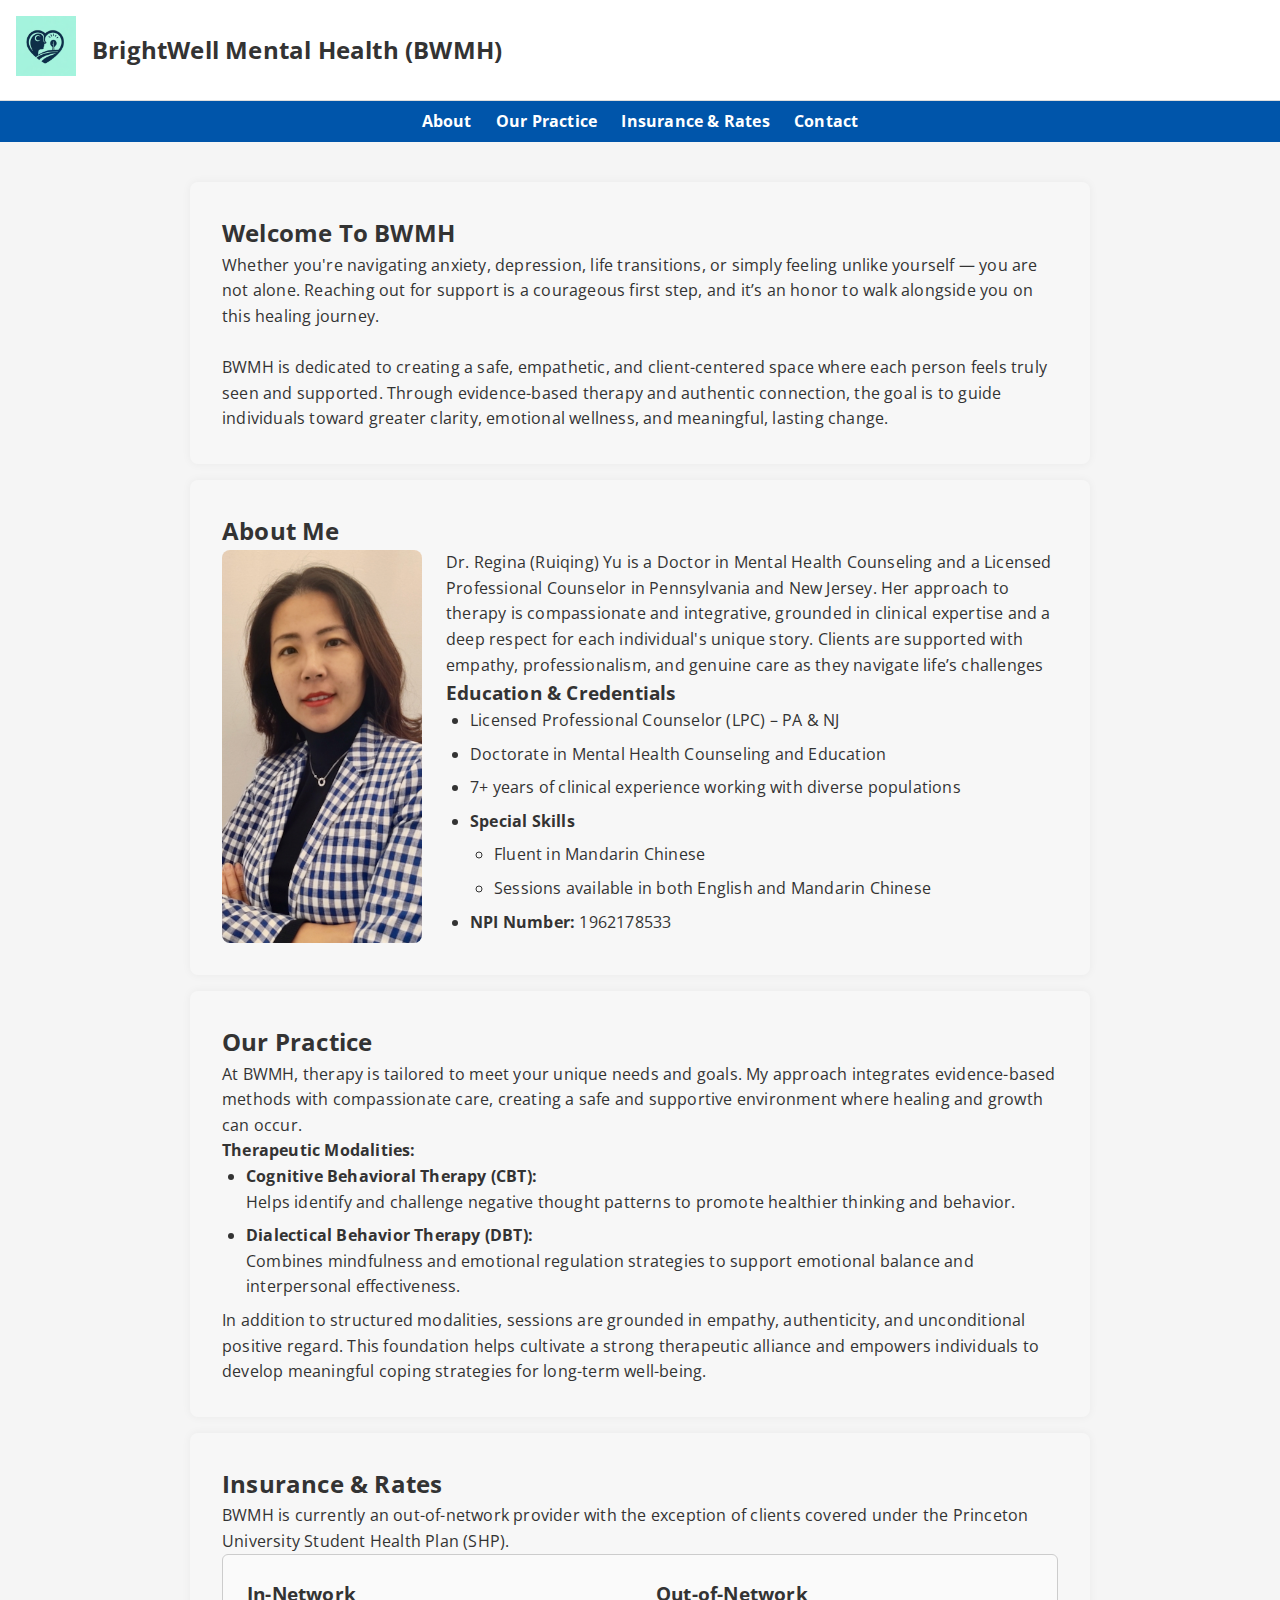
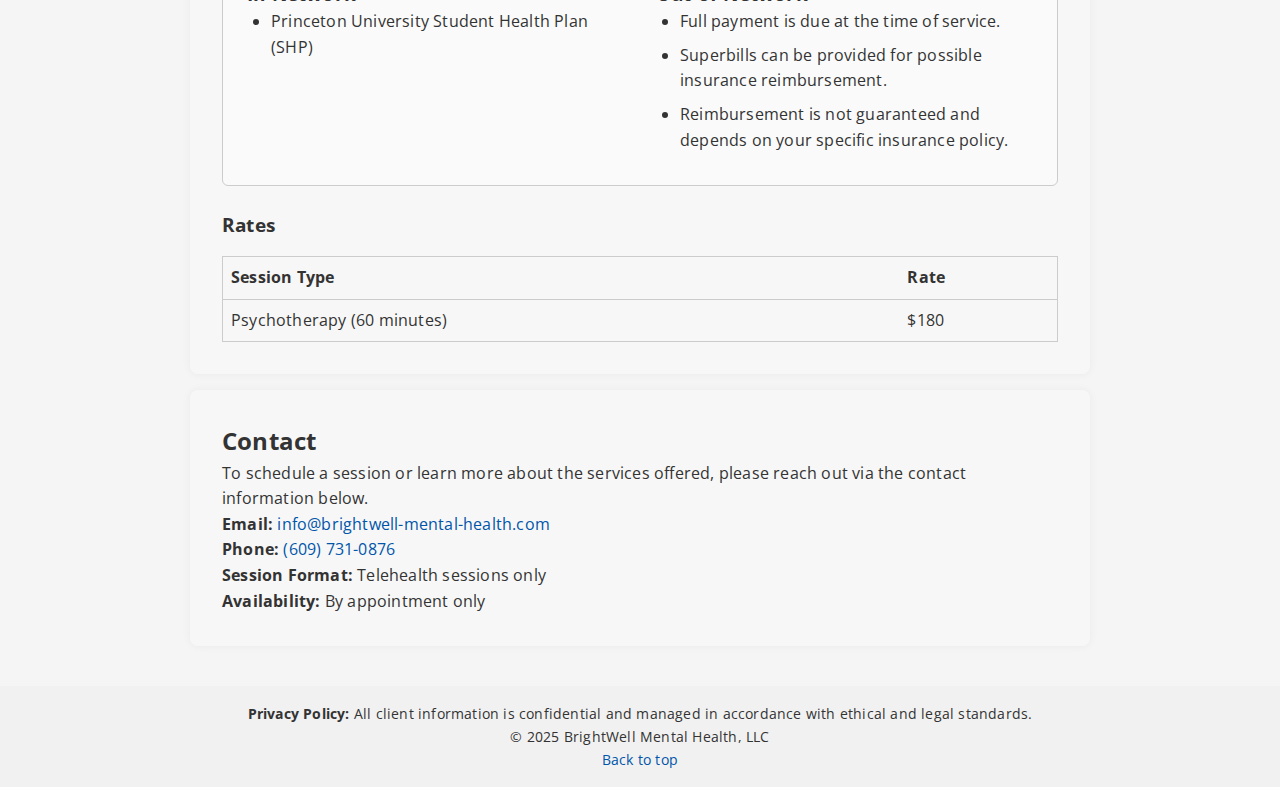
==== index.html @ 5bcbebc6 "add 404 and skills" ====
<!DOCTYPE html>
<html lang="en">
<head>
  <meta charset="UTF-8" />
  <meta name="viewport" content="width=device-width, initial-scale=1.0" />
  <meta name="description" content="BrightWell Mental Health - Providing telehealth therapy for individuals and couples. Specializing in CBT, DBT, and holistic wellness." />
  <meta name="keywords" content="counseling, therapist, CBT, DBT, mental health, telehealth therapy, online therapy" />
  <meta name="author" content="BrightWell Mental Health" />

  <!-- Open Graph -->
  <meta property="og:title" content="BrightWell Mental Health" />
  <meta property="og:description" content="Compassionate telehealth therapy specializing in CBT, DBT, and holistic mental wellness." />
  <meta property="og:image" content="BWMH_Web_Logo_Optimized.png" />
  <meta property="og:type" content="website" />

  <!-- Twitter Card -->
  <meta name="twitter:card" content="summary_large_image" />
  <meta name="twitter:title" content="BrightWell Mental Health" />
  <meta name="twitter:description" content="Accessible telehealth therapy for individuals and couples." />
  <meta name="twitter:image" content="BWMH_Web_Logo_Optimized.png" />

  <title>BrightWell Mental Health</title>
  <link rel="preconnect" href="https://fonts.googleapis.com">
  <link rel="preconnect" href="https://fonts.gstatic.com" crossorigin>
  <link href="https://fonts.googleapis.com/css2?family=Open+Sans:wght@400;600&display=swap" rel="stylesheet">
  <link rel="stylesheet" href="style.css" />
  <link rel="icon" href="favicon.ico" type="image/x-icon" />

  <script async src="https://www.googletagmanager.com/gtag/js?id=G-092012080408"></script>
  <script>
    window.dataLayer = window.dataLayer || [];
    function gtag() {
      dataLayer.push(arguments);
    }
    gtag("js", new Date());
    gtag("config", "G-092012080408");
  </script>
</head>

<body id="top">
  <header class="site-header">
    <a href="#" class="logo-link">
      <img src="BWMH_Web_Logo_Optimized.png" alt="BWMH Logo" class="site-logo" />
    </a>
    <h1 class="site-title">BrightWell Mental Health (BWMH)</h1>
  </header>

  <nav role="navigation">
    <a href="#about">About</a>
    <a href="#services">Our Practice</a>
    <a href="#insurance-payment">Insurance & Rates</a>
    <a href="#contact">Contact</a>
  </nav>

  <main>
    <section id="welcome">
      <h2>Welcome To BWMH</h2>
      <p>Whether you're navigating anxiety, depression, life transitions, or simply feeling unlike yourself — you are not alone. Reaching out for support is a courageous first step, and it’s an honor to walk alongside you on this healing journey.</p><br>
      <p>BWMH is dedicated to creating a safe, empathetic, and client-centered space where each person feels truly seen and supported. Through evidence-based therapy and authentic connection, the goal is to guide individuals toward greater clarity, emotional wellness, and meaningful, lasting change.</p>
    </section>

    <section id="about">
      <h2>About Me</h2>
      <div class="about-content">
        <img src="Ruiqing.jpeg" alt="Licensed Professional Counselor Ruiqing Yu" class="about-photo" />
        <div class="about-text">
          <p>Dr. Regina (Ruiqing) Yu is a Doctor in Mental Health Counseling and a Licensed Professional Counselor in Pennsylvania and New Jersey. Her approach to therapy is compassionate and integrative, grounded in clinical expertise and a deep respect for each individual's unique story. Clients are supported with empathy, professionalism, and genuine care as they navigate life’s challenges</p>
          <h3>Education & Credentials</h3>
          <ul>
            <li>Licensed Professional Counselor (LPC) – PA & NJ</li>
            <li>Doctorate in Mental Health Counseling and Education</li>
            <li>7+ years of clinical experience working with diverse populations</li>
            <li><Strong>Special Skills</Strong></li>
            <ul>
              <li>Fluent in Mandarin Chinese</li>
              <li>Sessions available in both English and Mandarin Chinese</li>
            </ul>
            <li><strong>NPI Number:</strong> 1962178533</li>
          </ul>
        </div>
      </div>
    </section>

    <section id="services">
      <h2>Our Practice</h2>
      <p>At BWMH, therapy is tailored to meet your unique needs and goals. My approach integrates evidence-based methods with compassionate care, creating a safe and supportive environment where healing and growth can occur.</p>
      <p><strong>Therapeutic Modalities:</strong></p>
      <ul>
        <li><strong>Cognitive Behavioral Therapy (CBT):</strong> <br>Helps identify and challenge negative thought patterns to promote healthier thinking and behavior.</li>
        <li><strong>Dialectical Behavior Therapy (DBT):</strong> <br>Combines mindfulness and emotional regulation strategies to support emotional balance and interpersonal effectiveness.</li>
      </ul>
      <p>In addition to structured modalities, sessions are grounded in empathy, authenticity, and unconditional positive regard. This foundation helps cultivate a strong therapeutic alliance and empowers individuals to develop meaningful coping strategies for long-term well-being.</p>
    </section>

    <section id="insurance-payment">
      <h2>Insurance & Rates</h2>
      <p>BWMH is currently an out-of-network provider with the exception of clients covered under the Princeton University Student Health Plan (SHP).</p>

      <div class="insurance-box">
        <div style="display: flex; flex-wrap: wrap; gap: 2rem;">
          <div style="flex: 1; min-width: 250px;">
            <h3>In-Network</h3>
            <ul>
              <li>Princeton University Student Health Plan (SHP)</li>
            </ul>
          </div>
          <div style="flex: 1; min-width: 250px;">
            <h3>Out-of-Network</h3>
            <ul>
              <li>Full payment is due at the time of service.</li>
              <li>Superbills can be provided for possible insurance reimbursement.</li>
              <li>Reimbursement is not guaranteed and depends on your specific insurance policy.</li>
            </ul>
          </div>
        </div>
      </div>

      <h3>Rates</h3>
      <table>
        <tr>
          <th>Session Type</th>
          <th>Rate</th>
        </tr>
        <tr>
          <td>Psychotherapy (60 minutes)</td>
          <td>$180</td>
        </tr>
      </table>
    </section>

    <section id="contact">
      <h2>Contact</h2>
      <p>To schedule a session or learn more about the services offered, please reach out via the contact information below.</p>
      <p><strong>Email:</strong> <a href="mailto:info@brightwell-mental-health.com">info@brightwell-mental-health.com</a></p>
      <p><strong>Phone:</strong> <a href="tel:16097310876">(609) 731-0876</a></p>
      <p><strong>Session Format:</strong> Telehealth sessions only</p>
      <p><strong>Availability:</strong> By appointment only</p>
    </section>
  </main>

  <footer>
    <p><strong>Privacy Policy:</strong> All client information is confidential and managed in accordance with ethical and legal standards.</p>
    <p>&copy; 2025 BrightWell Mental Health, LLC</p>
    <p><a href="#top">Back to top</a></p>
  </footer>
</body>
</html>
---- style.css ----
/* Reset & base styles */
* {
  box-sizing: border-box;
  margin: 0;
  padding: 0;
}

body {
  font-family: 'Inter', 'Open Sans', sans-serif;
  font-weight: 400;
  -webkit-font-smoothing: antialiased;
  -moz-osx-font-smoothing: grayscale;
  letter-spacing: 0.2px;
  background-color: #f5f5f5;
  color: #333;
  line-height: 1.6;
}


a {
  color: #0055aa;
  text-decoration: none;
}

a:hover {
  text-decoration: underline;
}

/* Header */
.site-header {
  display: flex;
  align-items: center;
  padding: 1rem;
  background-color: #fff;
  border-bottom: 1px solid #ddd;
}

.site-logo {
  height: 60px;
  margin-right: 1rem;
}

.site-title {
  font-size: 1.5rem;
}

/* Navigation */
nav {
  background-color: #0055aa;
  padding: 0.5rem;
  text-align: center;
}

nav a {
  color: #fff;
  margin: 0 10px;
  font-weight: bold;
}

/* Layout */
main {
  padding: 1.5rem;
}

section {
  background-color: #f7f7f7;
  margin: 1rem auto;
  padding: 2rem;
  max-width: 900px;
  border-radius: 8px;
  box-shadow: 0 0 10px rgba(0, 0, 0, 0.05);
}

# Dark mode option: #2c2c2c with color: #f5f5f5 for text.

h2, h3 {
  margin-bottom: 1rem;
}

ul {
  padding-left: 1.5rem;
}

ul li {
  margin-bottom: 0.5rem;
}

/* About Section */
.about-content {
  display: flex;
  flex-wrap: wrap;
  gap: 1.5rem;
}

.about-photo {
  width: 200px;
  border-radius: 8px;
  object-fit: cover;
}

.about-text {
  flex: 1;
  min-width: 250px;
}

/* Insurance Box */
.insurance-box {
  border: 1px solid #ccc;
  background-color: #fafafa;
  padding: 1.5rem;
  border-radius: 6px;
  margin-bottom: 1.5rem;
}

/* Table */
table {
  width: 100%;
  border: 1px solid #ccc;
  border-collapse: collapse;
  margin-top: 1rem;
}

th, td {
  padding: 8px;
  text-align: left;
  border-bottom: 1px solid #ccc;
}

/* Footer */
footer {
  background-color: #f1f1f1;
  padding: 1rem;
  text-align: center;
  font-size: 0.9rem;
}

/* Responsive */
@media (max-width: 768px) {
  .site-header {
    flex-direction: column;
    align-items: flex-start;
  }

  nav a {
    display: block;
    margin: 10px 0;
  }

  .about-content {
    flex-direction: column;
  }

  .about-photo {
    width: 100%;
  }
}
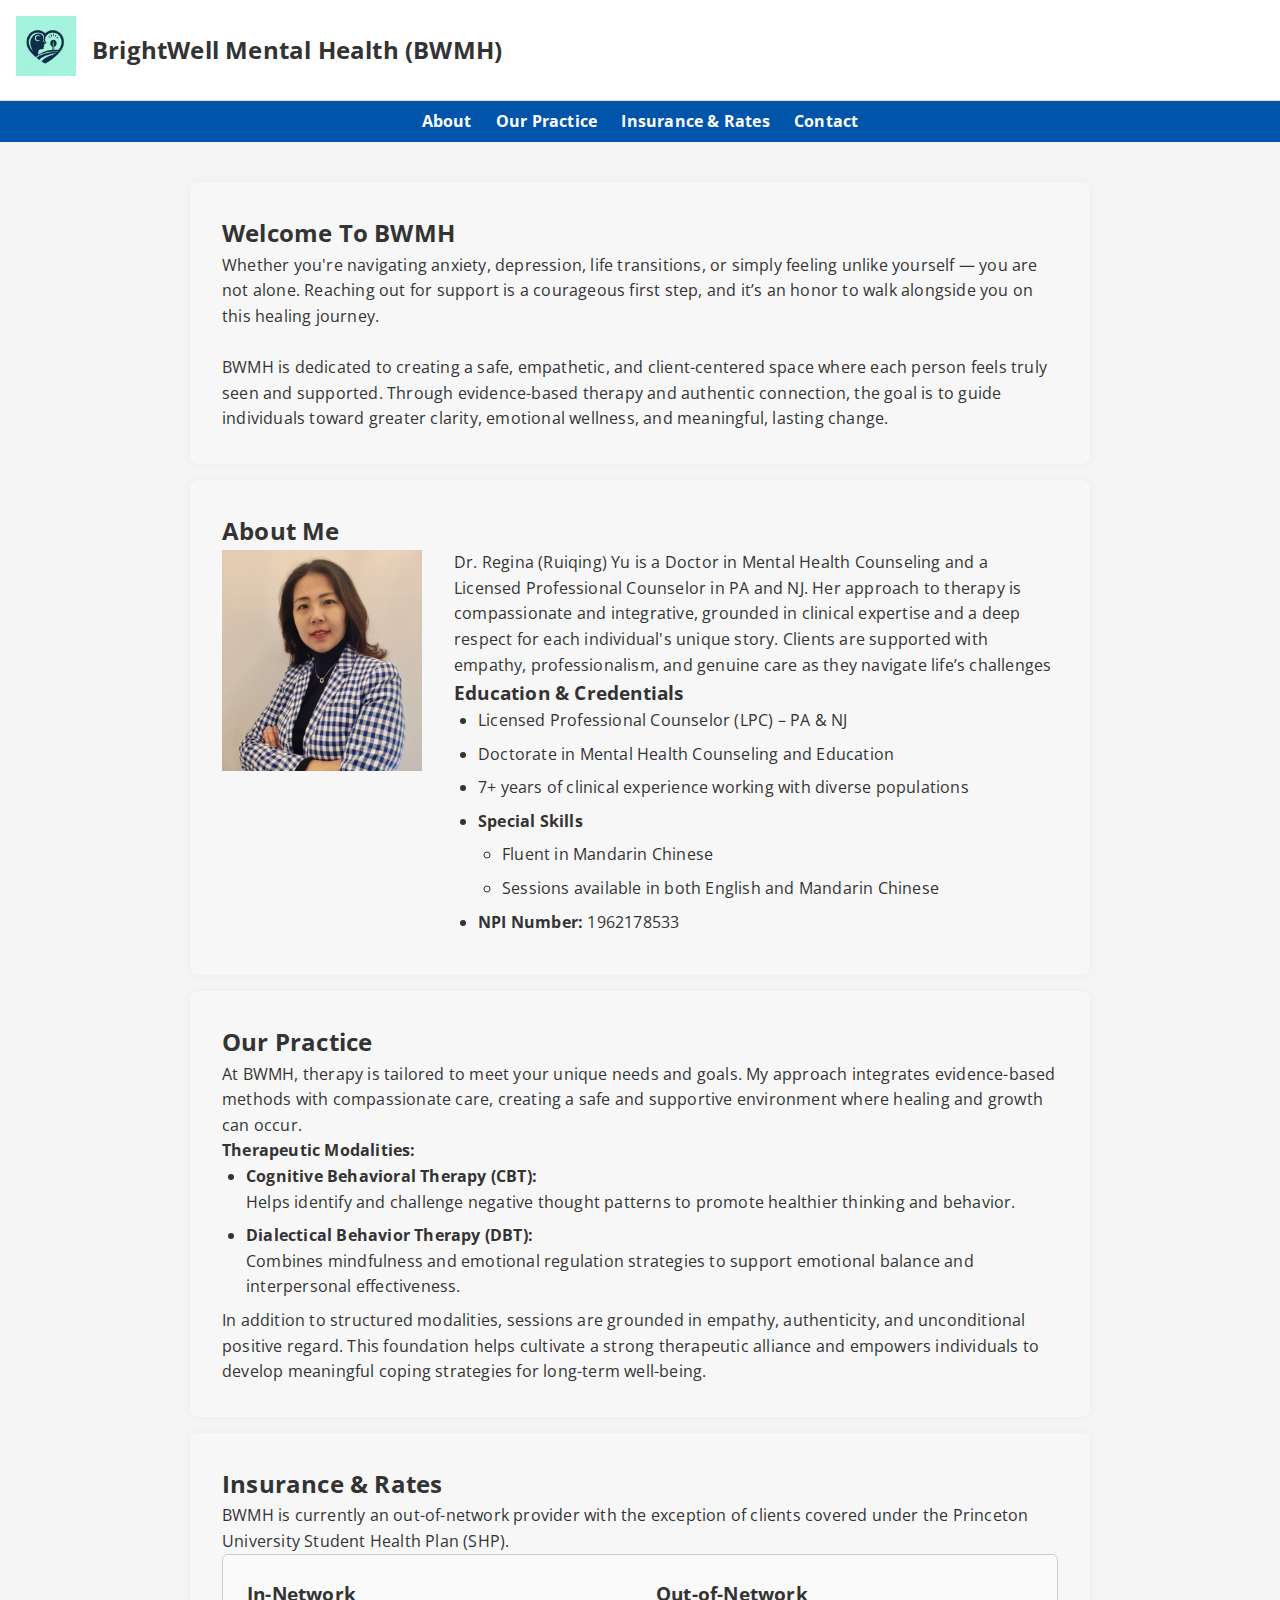
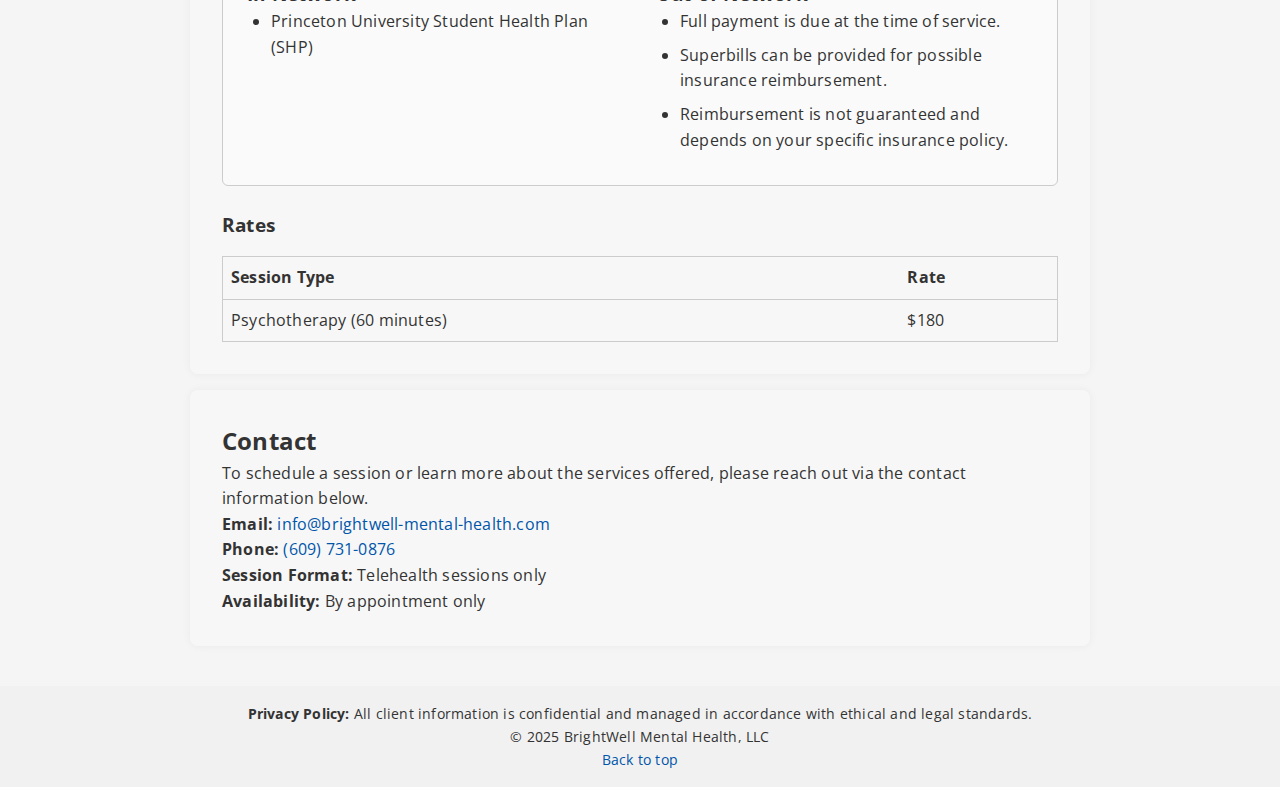
==== commit 2a78c962: "content fixes" ====
--- a/index.html
+++ b/index.html
@@ -64,7 +64,7 @@
       <div class="about-content">
         <img src="Ruiqing.jpeg" alt="Licensed Professional Counselor Ruiqing Yu" class="about-photo" />
         <div class="about-text">
-          <p>Dr. Regina (Ruiqing) Yu is a Doctor in Mental Health Counseling and a Licensed Professional Counselor in Pennsylvania and New Jersey. Her approach to therapy is compassionate and integrative, grounded in clinical expertise and a deep respect for each individual's unique story. Clients are supported with empathy, professionalism, and genuine care as they navigate life’s challenges</p>
+          <p>Dr. Regina (Ruiqing) Yu is a Doctor in Mental Health Counseling and a Licensed Professional Counselor in PA and NJ. Her approach to therapy is compassionate and integrative, grounded in clinical expertise and a deep respect for each individual's unique story. Clients are supported with empathy, professionalism, and genuine care as they navigate life’s challenges</p>
           <h3>Education & Credentials</h3>
           <ul>
             <li>Licensed Professional Counselor (LPC) – PA & NJ</li>
--- a/style.css
+++ b/style.css
@@ -86,15 +86,17 @@
 }
 
 /* About Section */
+
 .about-content {
   display: flex;
-  flex-wrap: wrap;
-  gap: 1.5rem;
+  align-items: flex-start;
+  gap: 2rem;
 }
 
 .about-photo {
-  width: 200px;
-  border-radius: 8px;
+  width: 200px; /* Or any fixed width */
+  height: auto;
+  flex-shrink: 0; /* Prevent shrinking */
   object-fit: cover;
 }
 
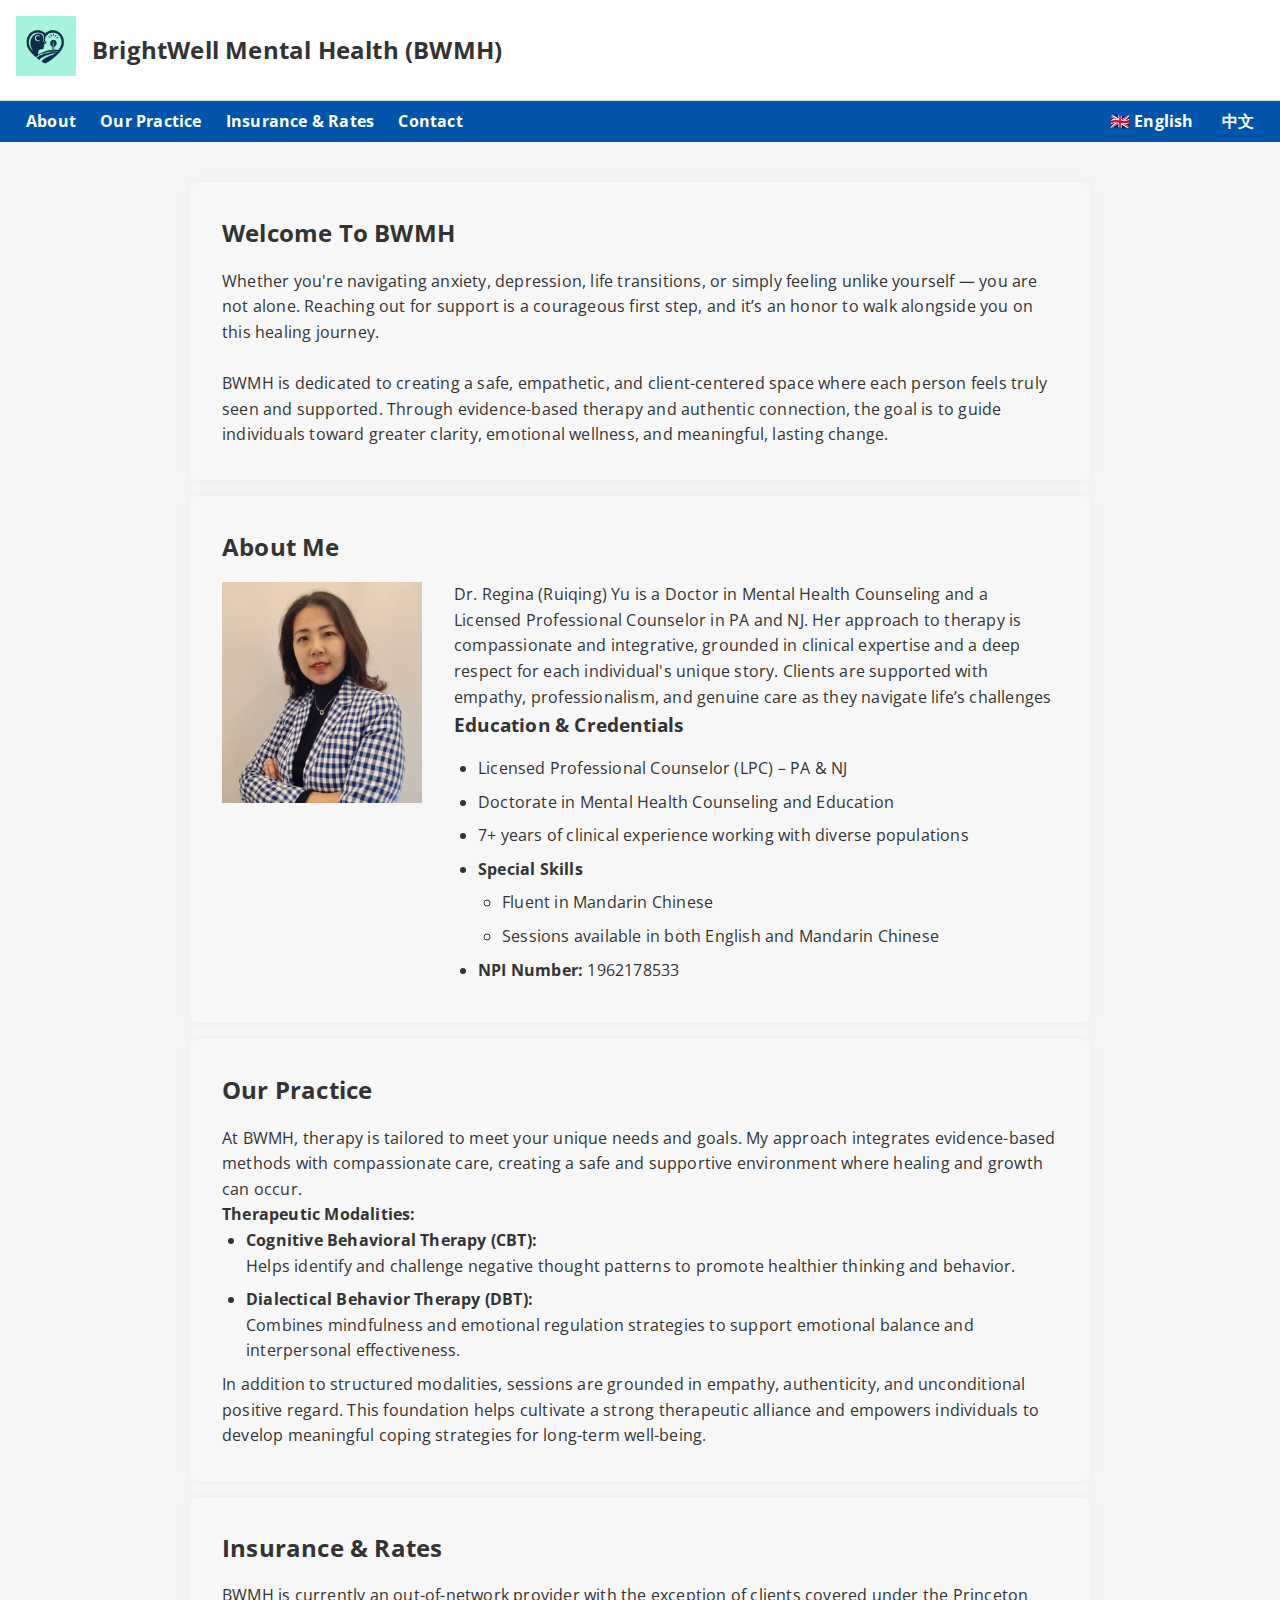
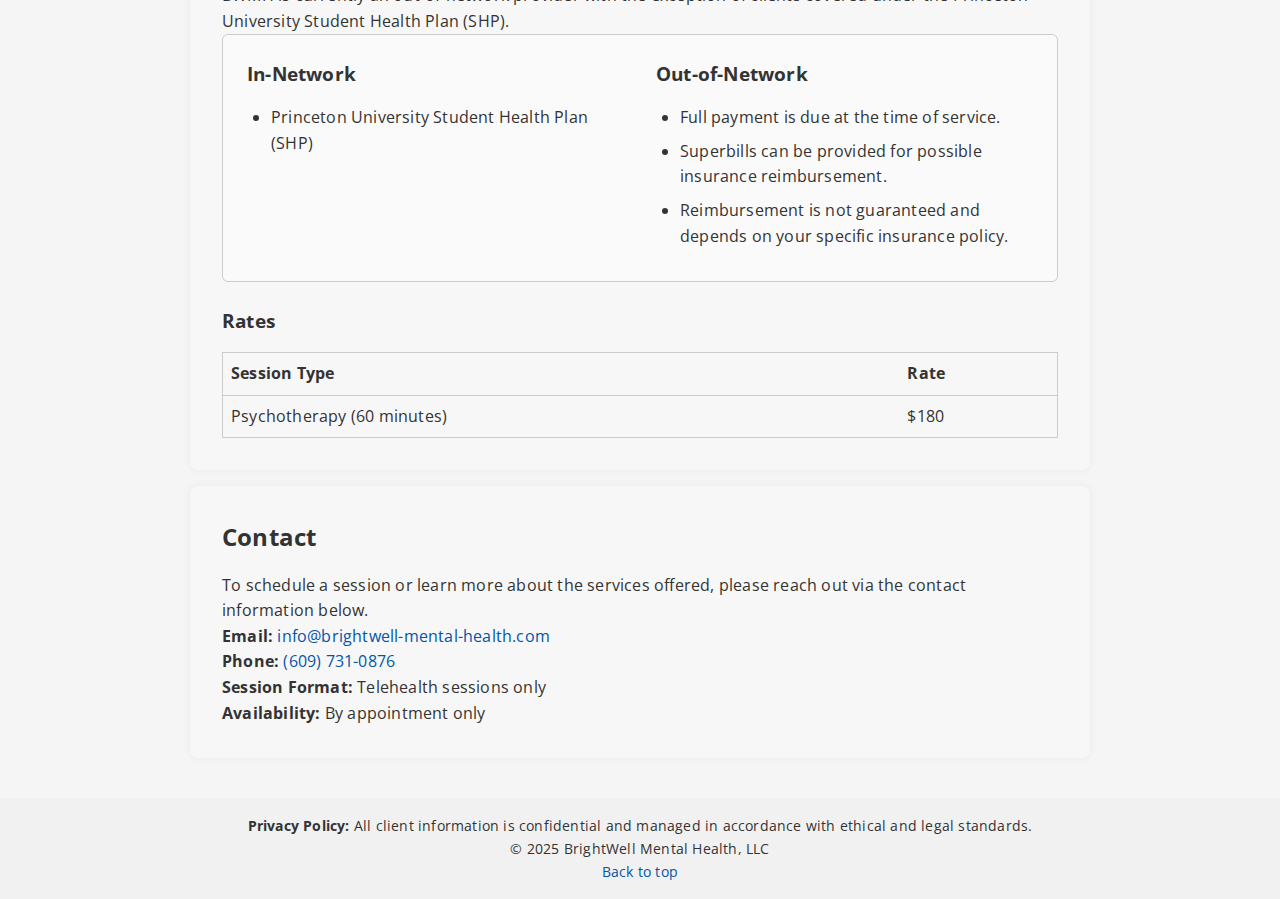
==== commit 8b29f785: "add chinse version page" ====
--- a/index.html
+++ b/index.html
@@ -3,8 +3,8 @@
 <head>
   <meta charset="UTF-8" />
   <meta name="viewport" content="width=device-width, initial-scale=1.0" />
-  <meta name="description" content="BrightWell Mental Health - Providing telehealth therapy for individuals and couples. Specializing in CBT, DBT, and holistic wellness." />
-  <meta name="keywords" content="counseling, therapist, CBT, DBT, mental health, telehealth therapy, online therapy" />
+  <meta name="description" content="BrightWell Mental Health provides compassionate telehealth therapy for individuals and couples, specializing in CBT, DBT, and holistic wellness. Bilingual services available in English and Mandarin. Serving clients in PA and NJ, including Princeton University students." />
+  <meta name="keywords" content="telehealth therapy, online counseling, mental health, CBT, DBT, holistic wellness, individual therapy, couples therapy, Chinese therapist, Mandarin-speaking therapist, Princeton therapy, anxiety, depression, licensed professional counselor, LPC, PA, NJ, Princeton University therapy" />
   <meta name="author" content="BrightWell Mental Health" />
 
   <!-- Open Graph -->
@@ -45,11 +45,17 @@
     <h1 class="site-title">BrightWell Mental Health (BWMH)</h1>
   </header>
 
-  <nav role="navigation">
-    <a href="#about">About</a>
-    <a href="#services">Our Practice</a>
-    <a href="#insurance-payment">Insurance & Rates</a>
-    <a href="#contact">Contact</a>
+  <nav role="navigation" class="nav-bar">
+    <div class="nav-links">
+      <a href="#about">About</a>
+      <a href="#services">Our Practice</a>
+      <a href="#insurance-payment">Insurance & Rates</a>
+      <a href="#contact">Contact</a>
+    </div>
+    <div class="lang-switch">
+      <a href="index.html">🇬🇧 English</a>
+      <a href="index-zh.html">中文</a>
+    </div>
   </nav>
 
   <main>
@@ -144,4 +150,4 @@
     <p><a href="#top">Back to top</a></p>
   </footer>
 </body>
-</html>
+</html>--- a/style.css
+++ b/style.css
@@ -1,3 +1,4 @@
+
 /* Reset & base styles */
 * {
   box-sizing: border-box;
@@ -15,7 +16,6 @@
   color: #333;
   line-height: 1.6;
 }
-
 
 a {
   color: #0055aa;
@@ -45,16 +45,26 @@
 }
 
 /* Navigation */
-nav {
+nav.nav-bar {
   background-color: #0055aa;
-  padding: 0.5rem;
-  text-align: center;
+  padding: 0.5rem 1rem;
+  display: flex;
+  justify-content: space-between;
+  align-items: center;
+  flex-wrap: wrap;
 }
 
-nav a {
+.nav-links a,
+.lang-switch a {
   color: #fff;
   margin: 0 10px;
   font-weight: bold;
+  white-space: nowrap;
+}
+
+.lang-switch {
+  display: flex;
+  gap: 0.5rem;
 }
 
 /* Layout */
@@ -71,8 +81,6 @@
   box-shadow: 0 0 10px rgba(0, 0, 0, 0.05);
 }
 
-# Dark mode option: #2c2c2c with color: #f5f5f5 for text.
-
 h2, h3 {
   margin-bottom: 1rem;
 }
@@ -86,7 +94,6 @@
 }
 
 /* About Section */
-
 .about-content {
   display: flex;
   align-items: flex-start;
@@ -94,9 +101,9 @@
 }
 
 .about-photo {
-  width: 200px; /* Or any fixed width */
+  width: 200px;
   height: auto;
-  flex-shrink: 0; /* Prevent shrinking */
+  flex-shrink: 0;
   object-fit: cover;
 }
 
@@ -143,9 +150,13 @@
     align-items: flex-start;
   }
 
-  nav a {
-    display: block;
-    margin: 10px 0;
+  .nav-bar {
+    flex-direction: column;
+    align-items: flex-start;
+  }
+
+  .lang-switch {
+    margin-top: 0.5rem;
   }
 
   .about-content {
@@ -156,7 +167,3 @@
     width: 100%;
   }
 }
-
-
-
-
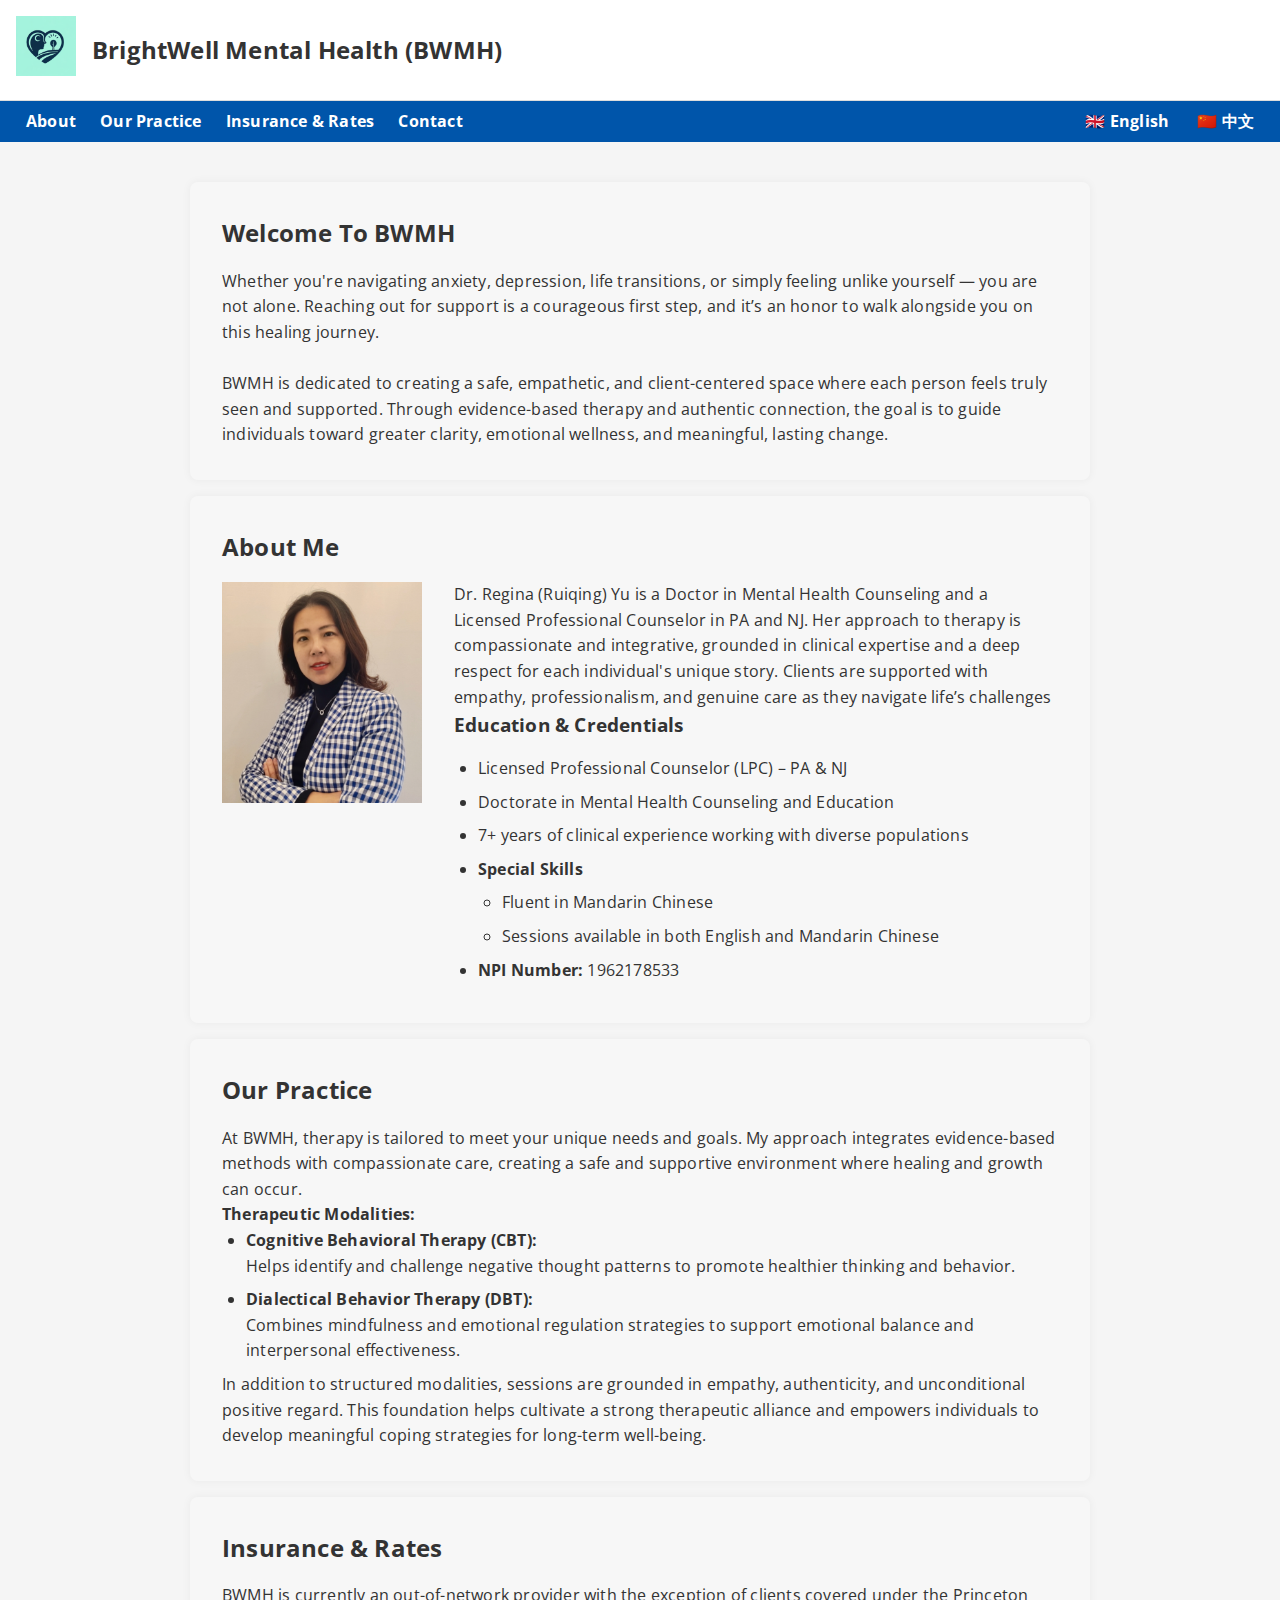
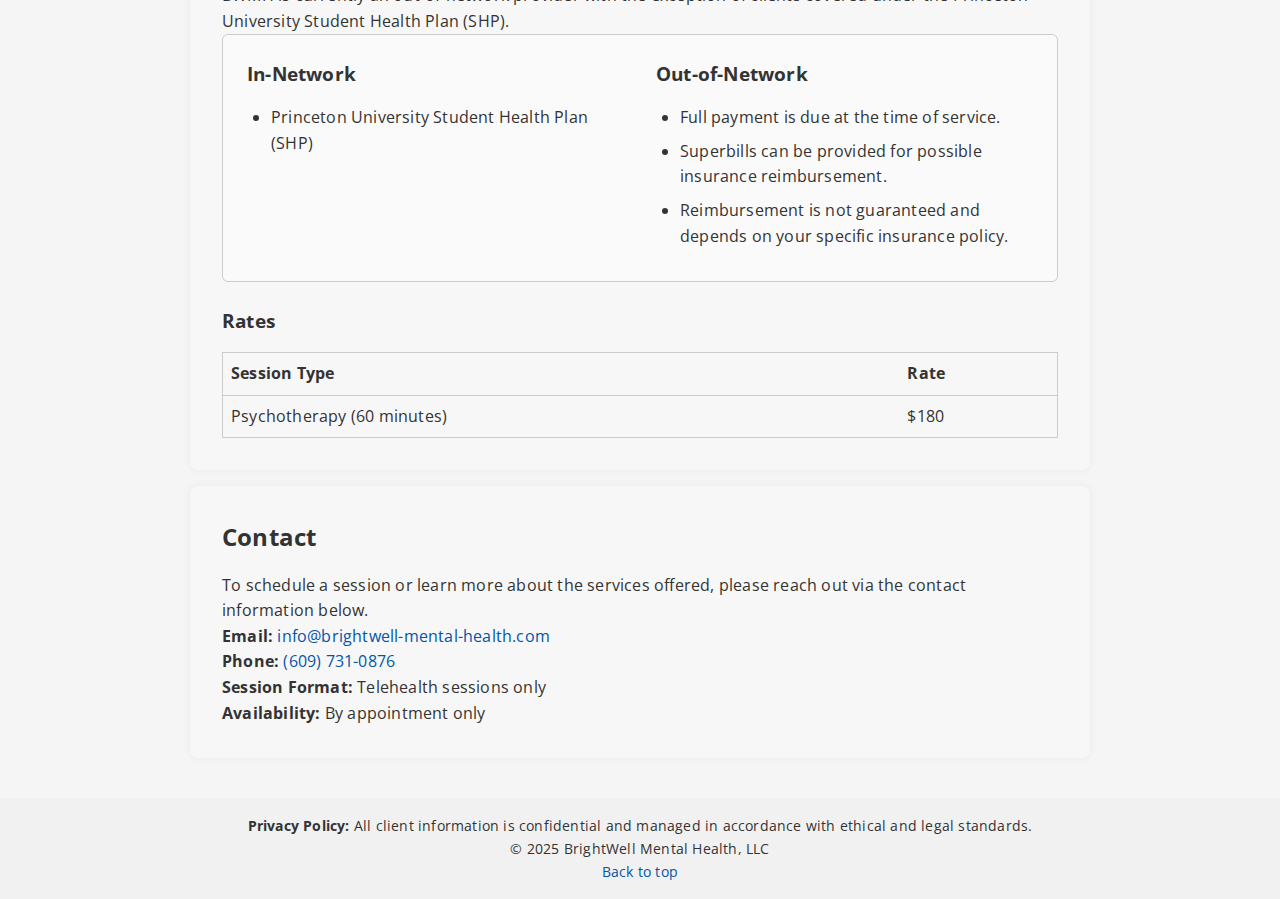
==== commit fe67d8d4: "add chinse version page and flag" ====
--- a/index.html
+++ b/index.html
@@ -54,7 +54,7 @@
     </div>
     <div class="lang-switch">
       <a href="index.html">🇬🇧 English</a>
-      <a href="index-zh.html">中文</a>
+      <a href="index-zh.html">🇨🇳 中文</a>
     </div>
   </nav>
 
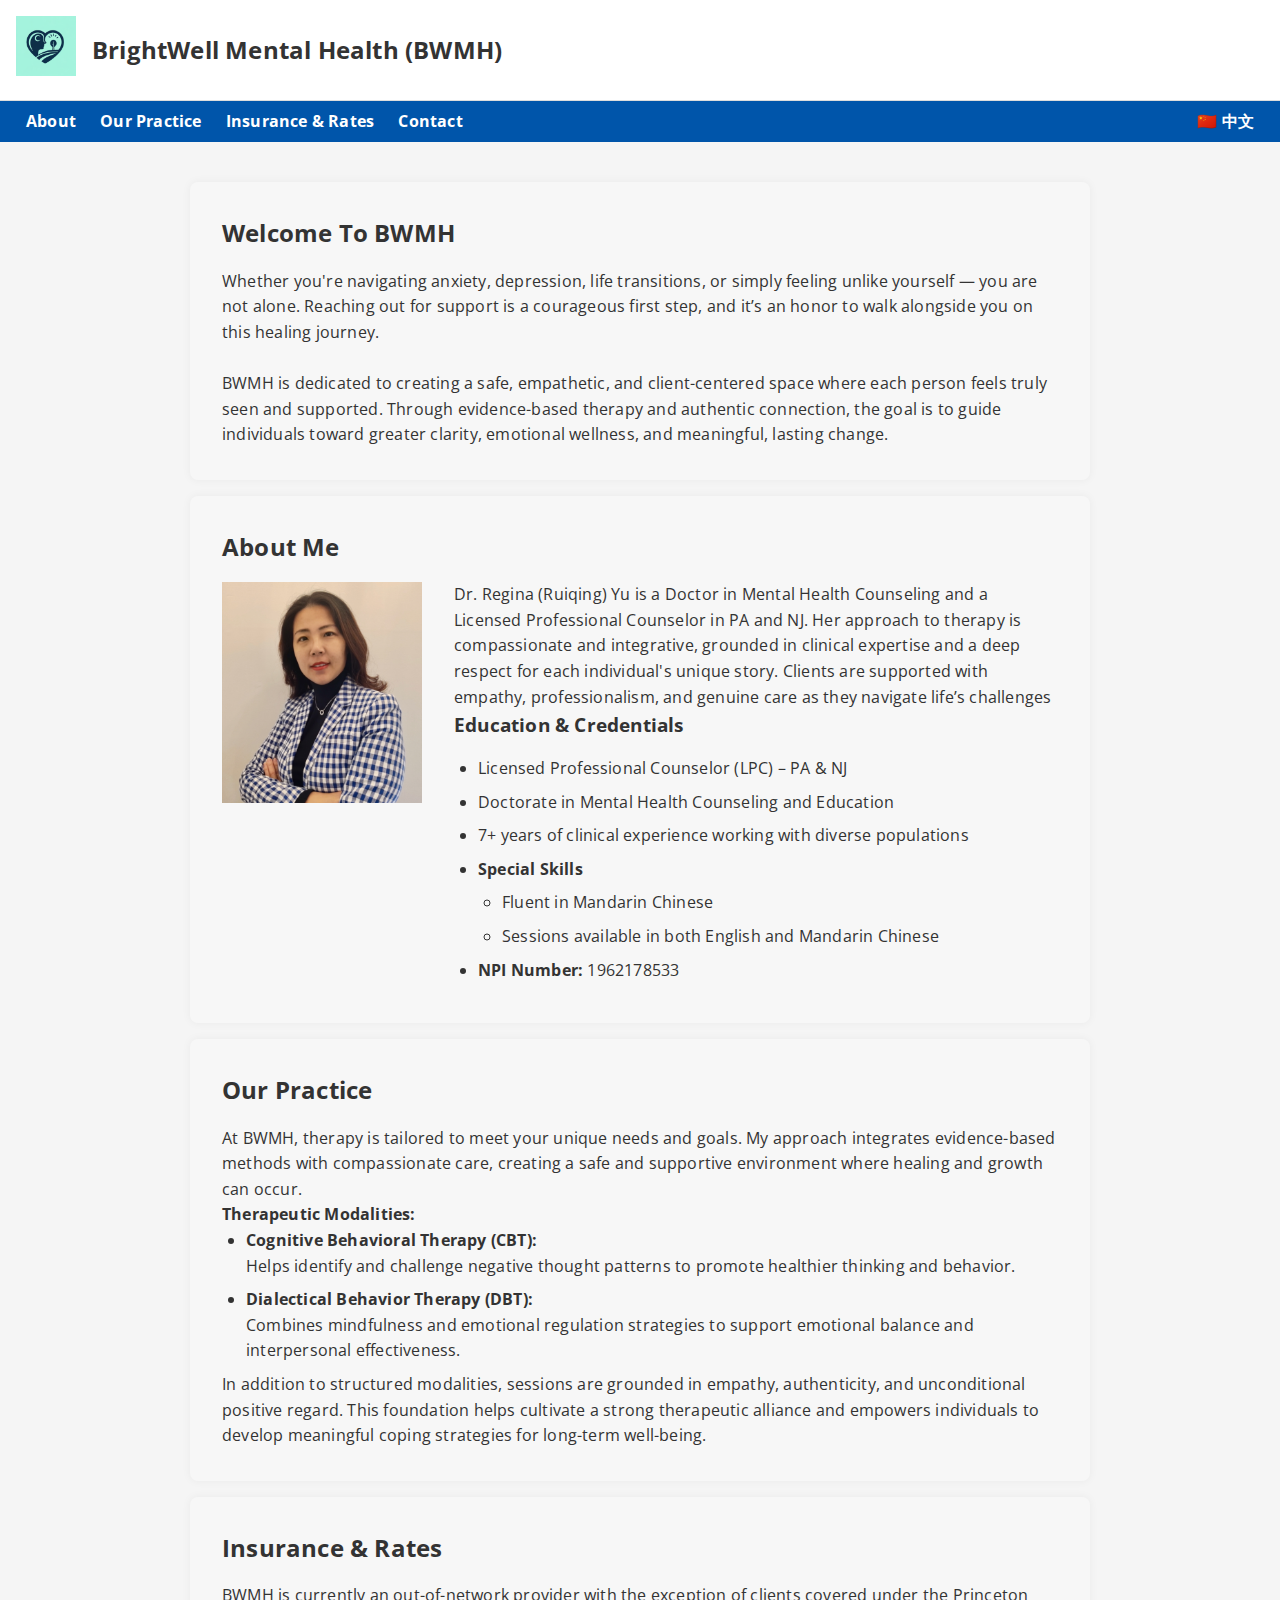
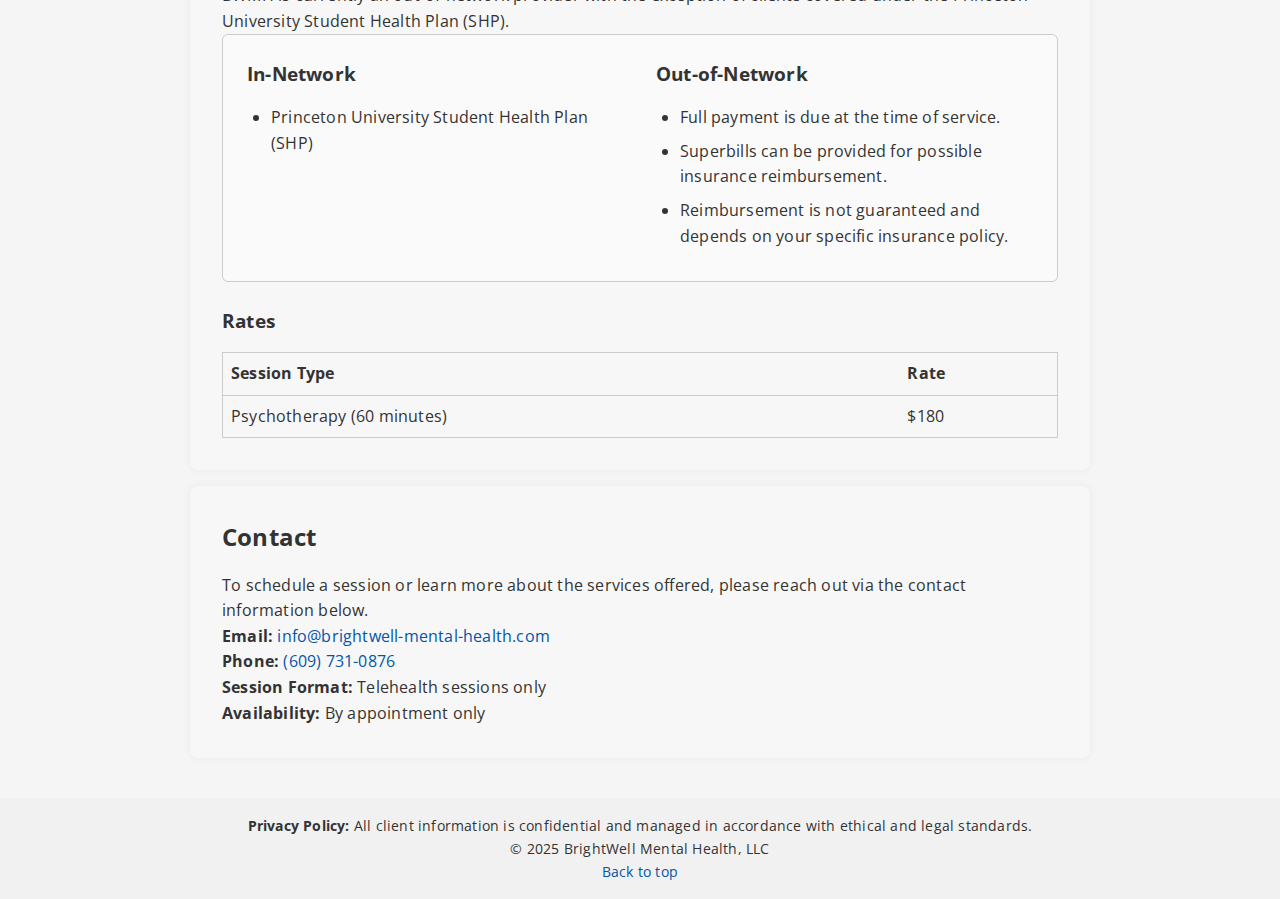
==== commit 9860aa20: "change html lang with proper zh or en" ====
--- a/index.html
+++ b/index.html
@@ -53,7 +53,6 @@
       <a href="#contact">Contact</a>
     </div>
     <div class="lang-switch">
-      <a href="index.html">🇬🇧 English</a>
       <a href="index-zh.html">🇨🇳 中文</a>
     </div>
   </nav>
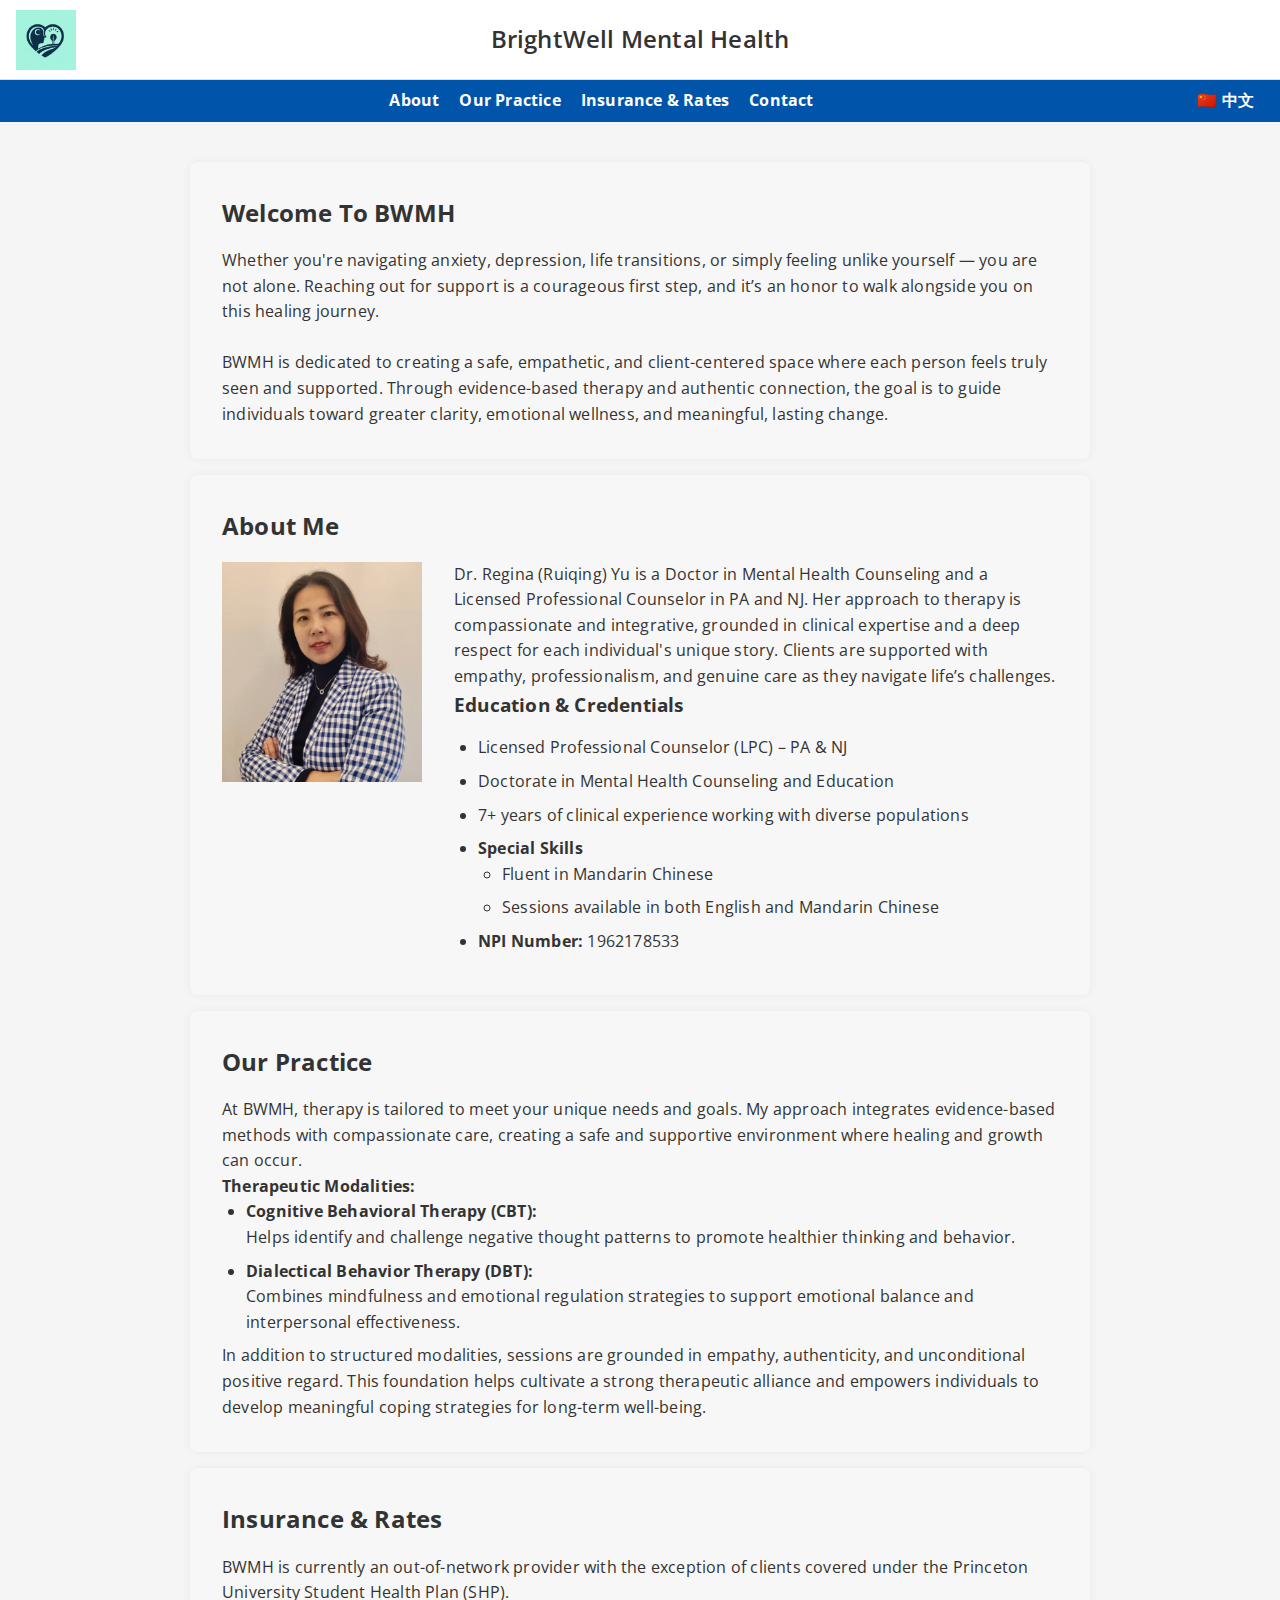
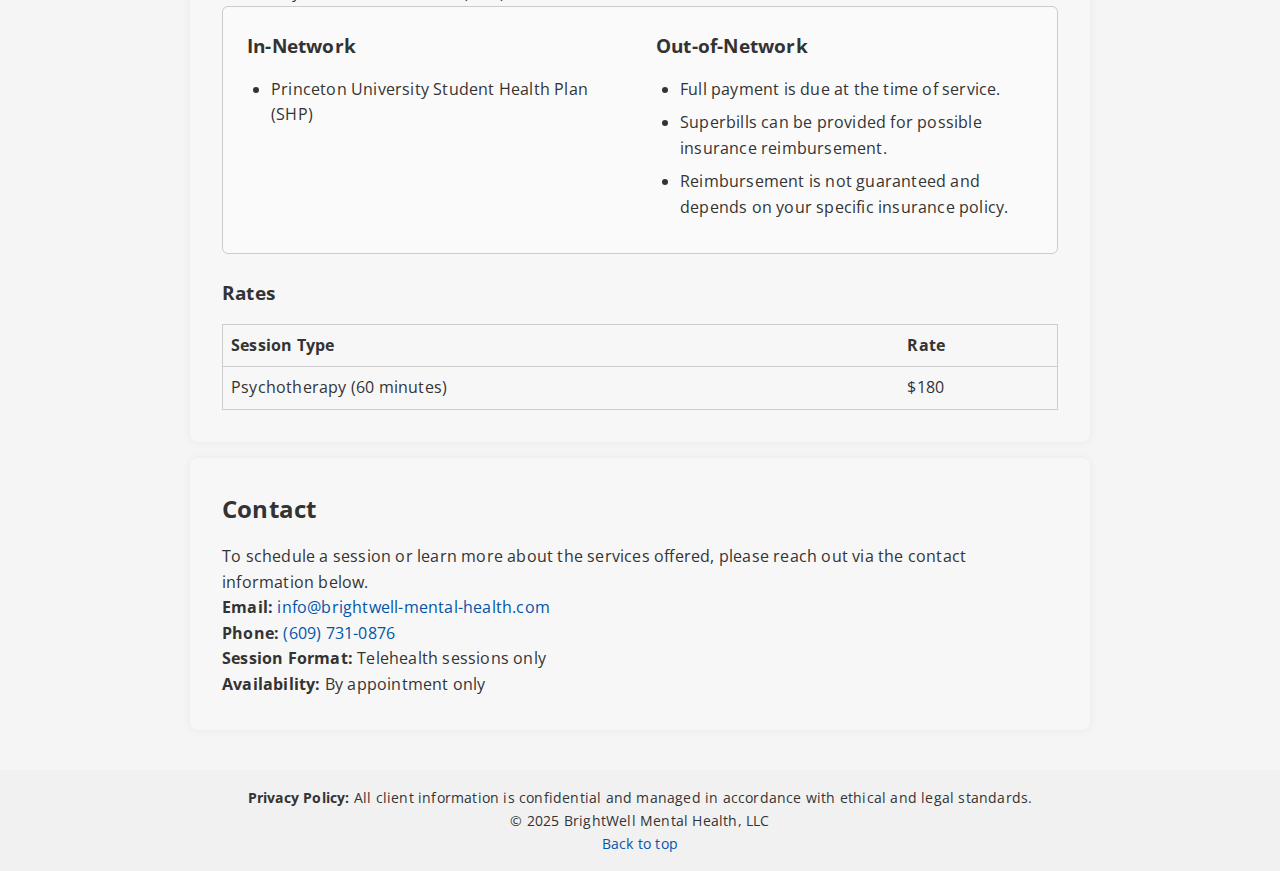
==== commit 371d217d: "add GA4 script" ====
--- a/index.html
+++ b/index.html
@@ -13,6 +13,13 @@
   <meta property="og:image" content="BWMH_Web_Logo_Optimized.png" />
   <meta property="og:type" content="website" />
 
+  <link rel="icon" type="image/png" href="/favicon-96x96.png" sizes="96x96" />
+  <link rel="icon" type="image/svg+xml" href="/favicon.svg" />
+  <link rel="shortcut icon" href="/favicon.ico" />
+  <link rel="apple-touch-icon" sizes="180x180" href="/apple-touch-icon.png" />
+  <meta name="apple-mobile-web-app-title" content="BWHM" />
+  <link rel="manifest" href="/site.webmanifest" />
+
   <!-- Twitter Card -->
   <meta name="twitter:card" content="summary_large_image" />
   <meta name="twitter:title" content="BrightWell Mental Health" />
@@ -26,15 +33,15 @@
   <link rel="stylesheet" href="style.css" />
   <link rel="icon" href="favicon.ico" type="image/x-icon" />
 
-  <script async src="https://www.googletagmanager.com/gtag/js?id=G-092012080408"></script>
-  <script>
-    window.dataLayer = window.dataLayer || [];
-    function gtag() {
-      dataLayer.push(arguments);
-    }
-    gtag("js", new Date());
-    gtag("config", "G-092012080408");
-  </script>
+<script async src="https://www.googletagmanager.com/gtag/js?id=G-GM586X7LR7"></script>
+<script>
+  window.dataLayer = window.dataLayer || [];
+  function gtag(){dataLayer.push(arguments);}
+  gtag('js', new Date());
+
+  gtag('config', 'G-GM586X7LR7');
+</script>
+
 </head>
 
 <body id="top">
@@ -42,7 +49,7 @@
     <a href="#" class="logo-link">
       <img src="BWMH_Web_Logo_Optimized.png" alt="BWMH Logo" class="site-logo" />
     </a>
-    <h1 class="site-title">BrightWell Mental Health (BWMH)</h1>
+    <h1 class="site-title">BrightWell Mental Health</h1>
   </header>
 
   <nav role="navigation" class="nav-bar">
@@ -69,17 +76,18 @@
       <div class="about-content">
         <img src="Ruiqing.jpeg" alt="Licensed Professional Counselor Ruiqing Yu" class="about-photo" />
         <div class="about-text">
-          <p>Dr. Regina (Ruiqing) Yu is a Doctor in Mental Health Counseling and a Licensed Professional Counselor in PA and NJ. Her approach to therapy is compassionate and integrative, grounded in clinical expertise and a deep respect for each individual's unique story. Clients are supported with empathy, professionalism, and genuine care as they navigate life’s challenges</p>
+          <p>Dr. Regina (Ruiqing) Yu is a Doctor in Mental Health Counseling and a Licensed Professional Counselor in PA and NJ. Her approach to therapy is compassionate and integrative, grounded in clinical expertise and a deep respect for each individual's unique story. Clients are supported with empathy, professionalism, and genuine care as they navigate life’s challenges.</p>
           <h3>Education & Credentials</h3>
           <ul>
             <li>Licensed Professional Counselor (LPC) – PA & NJ</li>
             <li>Doctorate in Mental Health Counseling and Education</li>
             <li>7+ years of clinical experience working with diverse populations</li>
-            <li><Strong>Special Skills</Strong></li>
-            <ul>
-              <li>Fluent in Mandarin Chinese</li>
-              <li>Sessions available in both English and Mandarin Chinese</li>
-            </ul>
+            <li><strong>Special Skills</strong>
+              <ul>
+                <li>Fluent in Mandarin Chinese</li>
+                <li>Sessions available in both English and Mandarin Chinese</li>
+              </ul>
+            </li>
             <li><strong>NPI Number:</strong> 1962178533</li>
           </ul>
         </div>
@@ -149,4 +157,4 @@
     <p><a href="#top">Back to top</a></p>
   </footer>
 </body>
-</html>+</html>
--- a/style.css
+++ b/style.css
@@ -1,5 +1,4 @@
-
-/* Reset & base styles */
+/* Reset & Base Styles */
 * {
   box-sizing: border-box;
   margin: 0;
@@ -30,18 +29,26 @@
 .site-header {
   display: flex;
   align-items: center;
-  padding: 1rem;
+  justify-content: center;
+  padding: 1rem 1rem;
   background-color: #fff;
   border-bottom: 1px solid #ddd;
+  position: relative;
+  height: 80px;
 }
 
 .site-logo {
   height: 60px;
-  margin-right: 1rem;
+  position: absolute;
+  left: 1rem;
+  top: 50%;
+  transform: translateY(-50%);
 }
 
 .site-title {
   font-size: 1.5rem;
+  font-weight: 600;
+  text-align: center;
 }
 
 /* Navigation */
@@ -52,6 +59,13 @@
   justify-content: space-between;
   align-items: center;
   flex-wrap: wrap;
+}
+
+.nav-links {
+  display: flex;
+  flex-wrap: wrap;
+  justify-content: center;
+  flex: 1;
 }
 
 .nav-links a,
@@ -67,7 +81,7 @@
   gap: 0.5rem;
 }
 
-/* Layout */
+/* Main Layout */
 main {
   padding: 1.5rem;
 }
@@ -98,6 +112,7 @@
   display: flex;
   align-items: flex-start;
   gap: 2rem;
+  flex-wrap: wrap;
 }
 
 .about-photo {
@@ -143,11 +158,20 @@
   font-size: 0.9rem;
 }
 
-/* Responsive */
+/* Responsive Design */
 @media (max-width: 768px) {
   .site-header {
     flex-direction: column;
-    align-items: flex-start;
+    height: auto;
+    padding: 1rem 1rem 1.5rem;
+    align-items: center;
+    text-align: center;
+  }
+
+  .site-logo {
+    position: static;
+    transform: none;
+    margin-bottom: 0.5rem;
   }
 
   .nav-bar {
@@ -155,15 +179,22 @@
     align-items: flex-start;
   }
 
+  .nav-links {
+    justify-content: flex-start;
+    flex-wrap: wrap;
+  }
+
   .lang-switch {
     margin-top: 0.5rem;
   }
 
   .about-content {
     flex-direction: column;
+    align-items: center;
   }
 
   .about-photo {
     width: 100%;
-  }
-}
+    max-width: 300px;
+  }
+}
